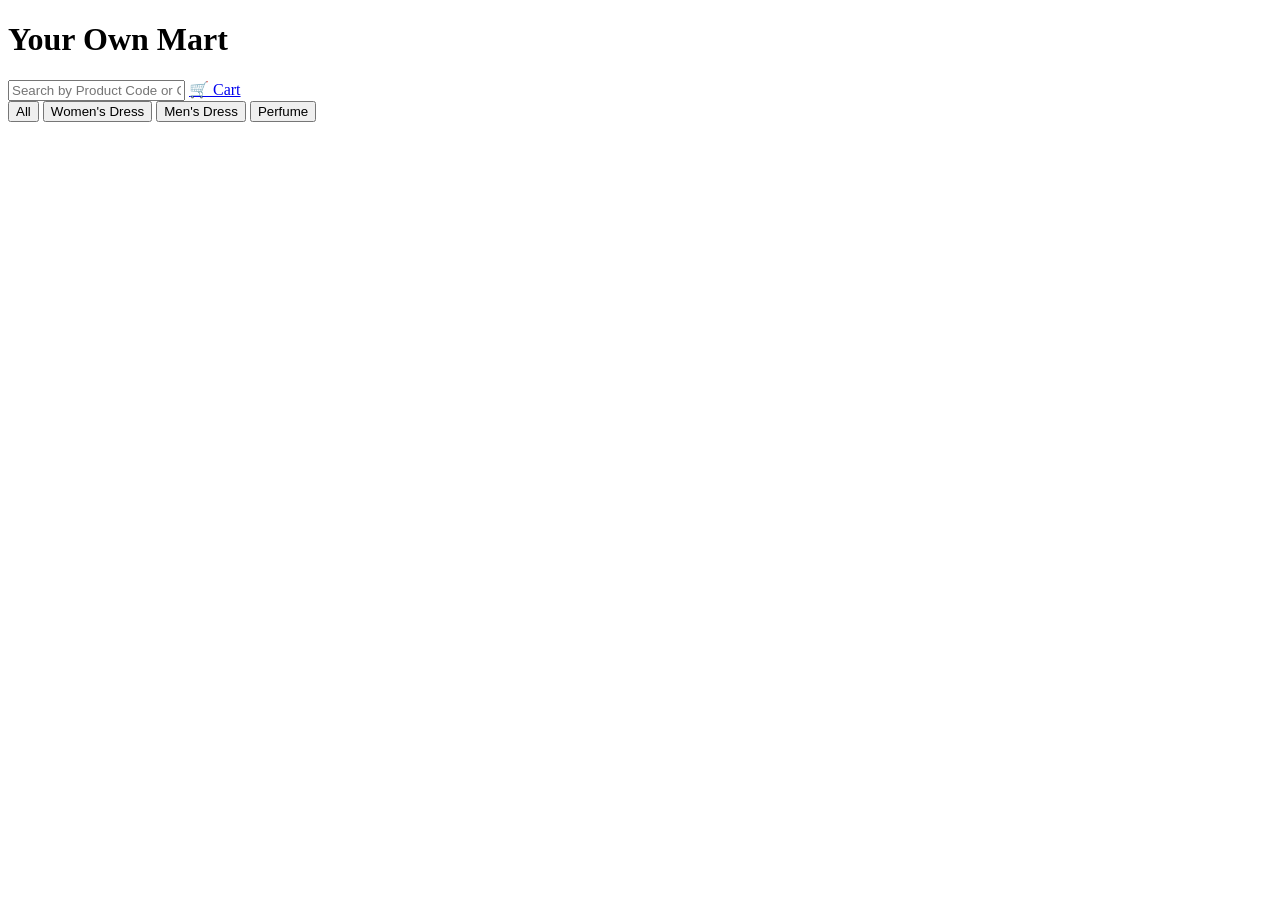
==== index.html @ 2d2d3174 "Add initial HTML structure for Your Own Mart" ====
<!DOCTYPE html>
<html lang="en">
<head>

<meta charset="UTF-8">
<meta name="viewport" content="width=device-width, initial-scale=1.0">

<title>Your Own Mart</title>

<link rel="stylesheet" href="style.css">

</head>

<body>

<header>

<h1>Your Own Mart</h1>

<input
type="text"
id="search"
placeholder="Search by Product Code or Category..."
onkeyup="searchProduct()">

<a href="cart.html" class="cart-btn">🛒 Cart</a>

</header>

<div class="categories">

<button onclick="filterCategory('all')">All</button>

<button onclick="filterCategory('women dress')">Women's Dress</button>

<button onclick="filterCategory('men dress')">Men's Dress</button>

<button onclick="filterCategory('perfume')">Perfume</button>

</div>

<div id="productList" class="products">

</div>

<script src="script.js"></script>

</body>
</html>
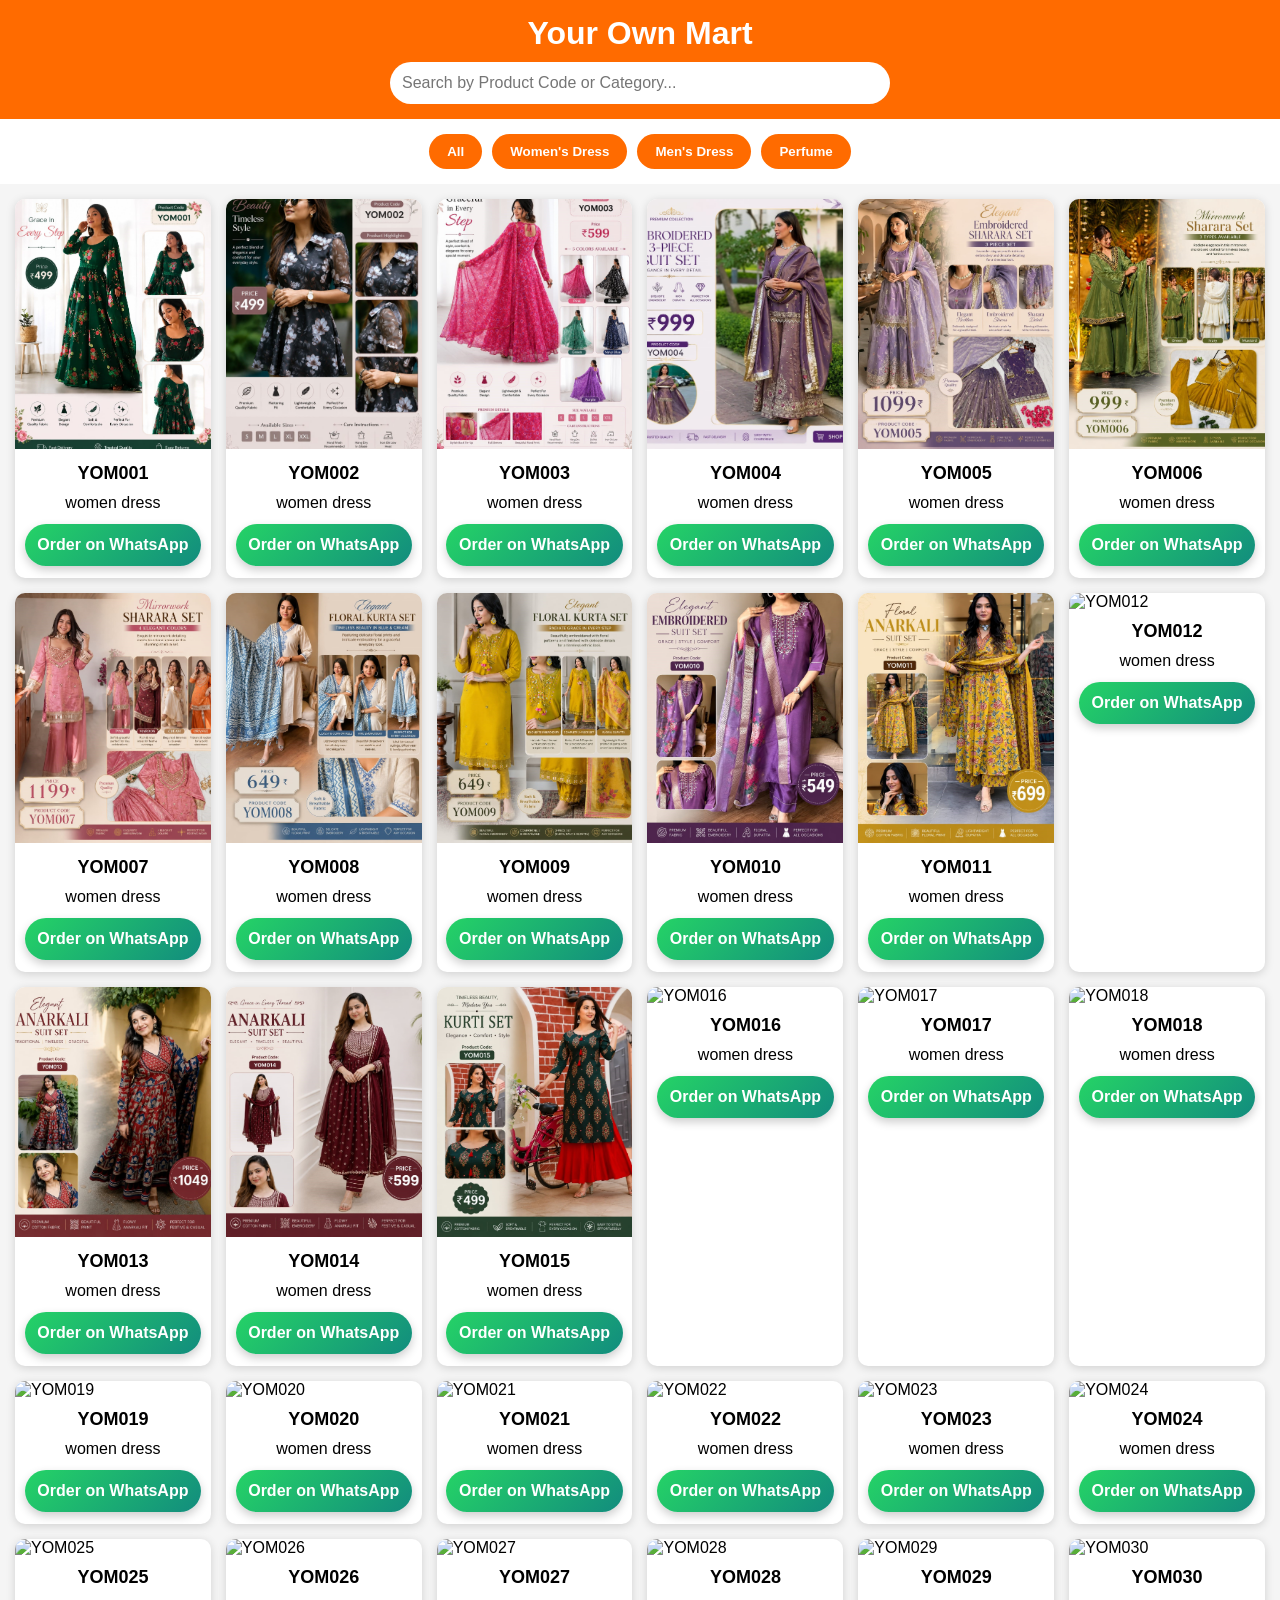
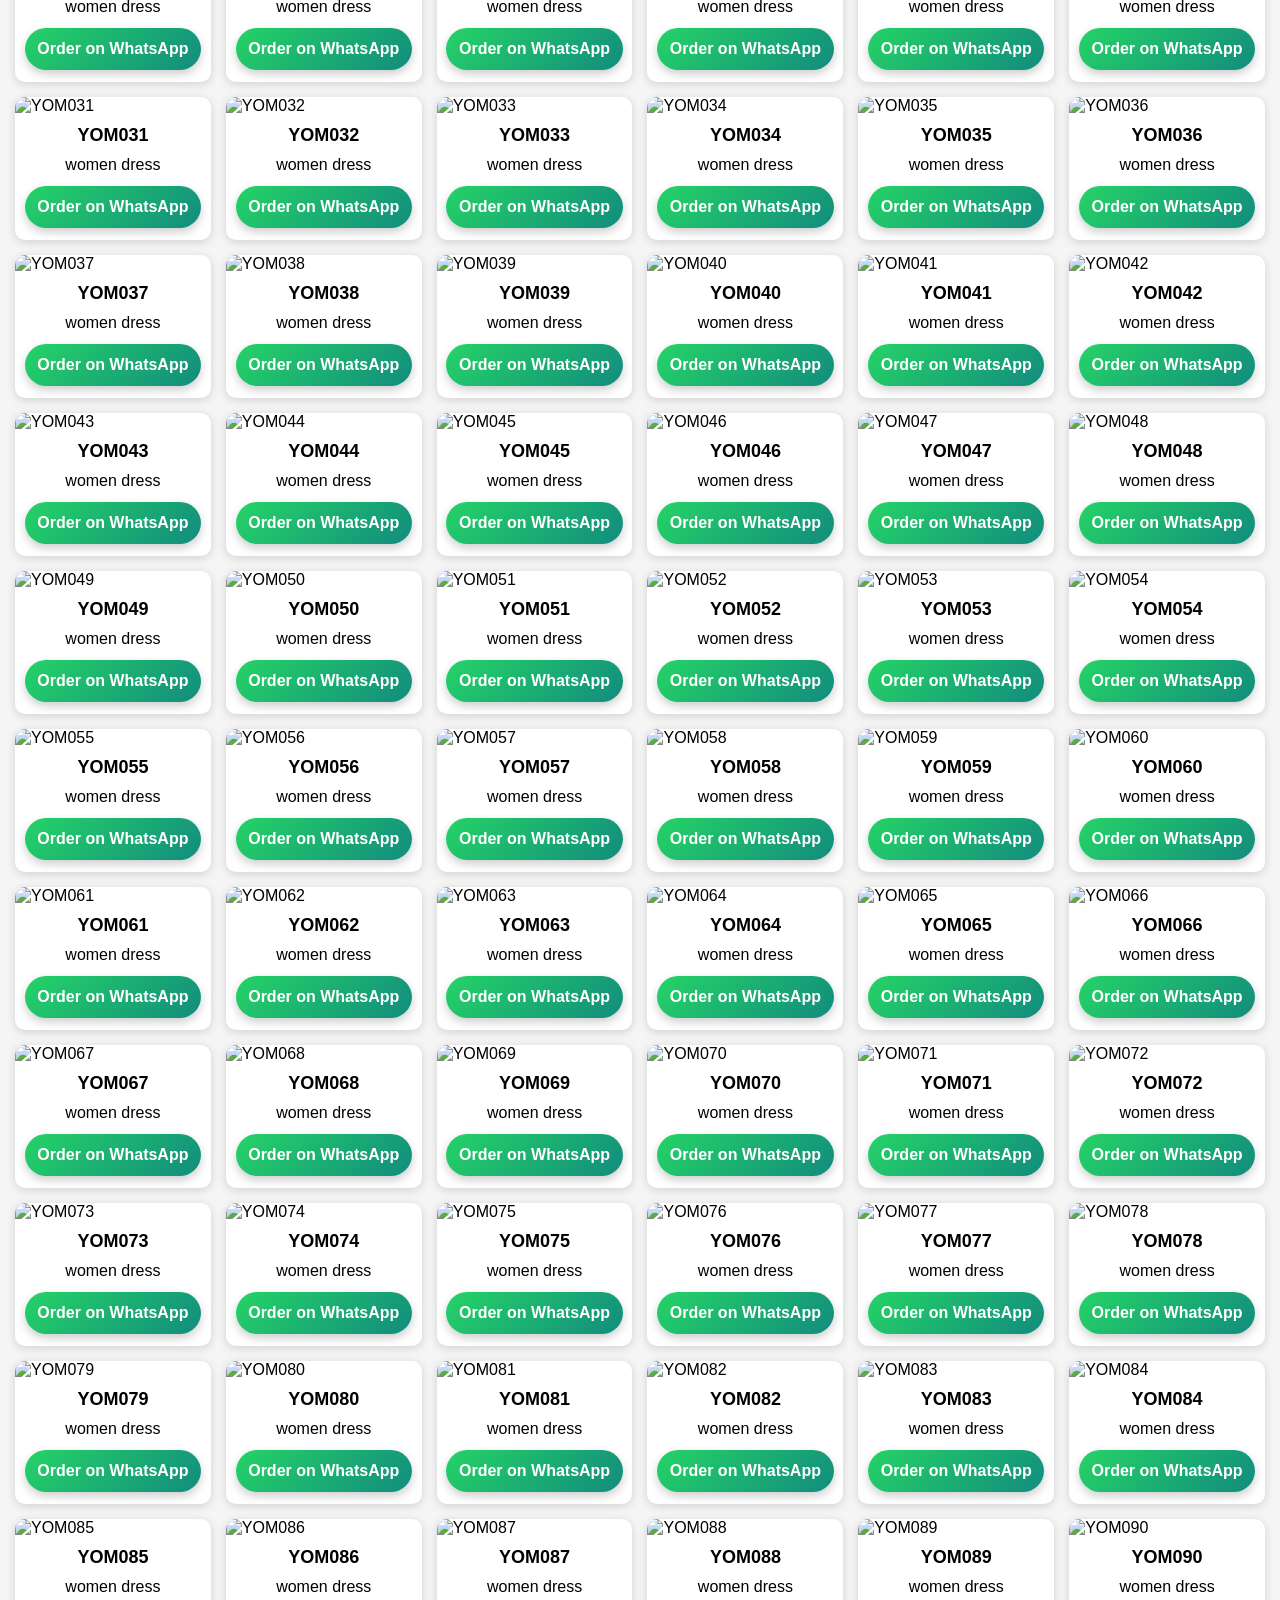
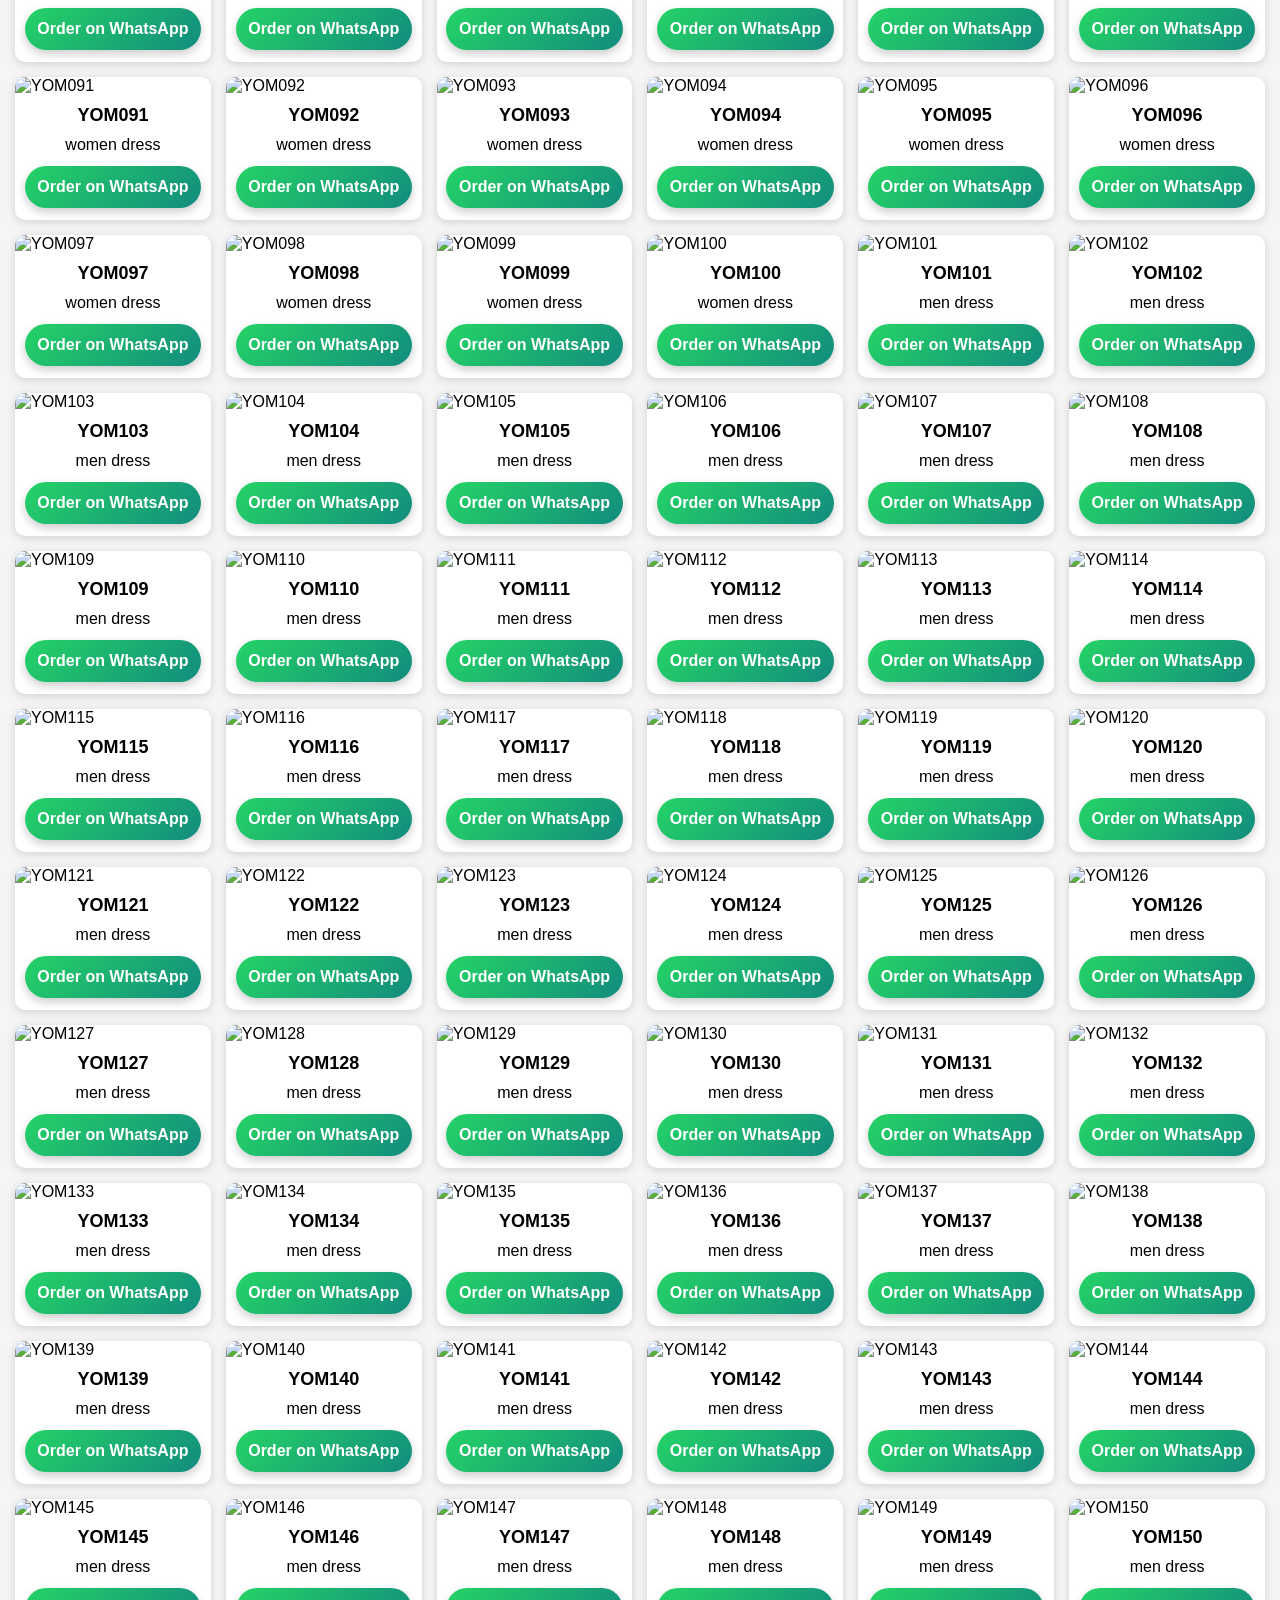
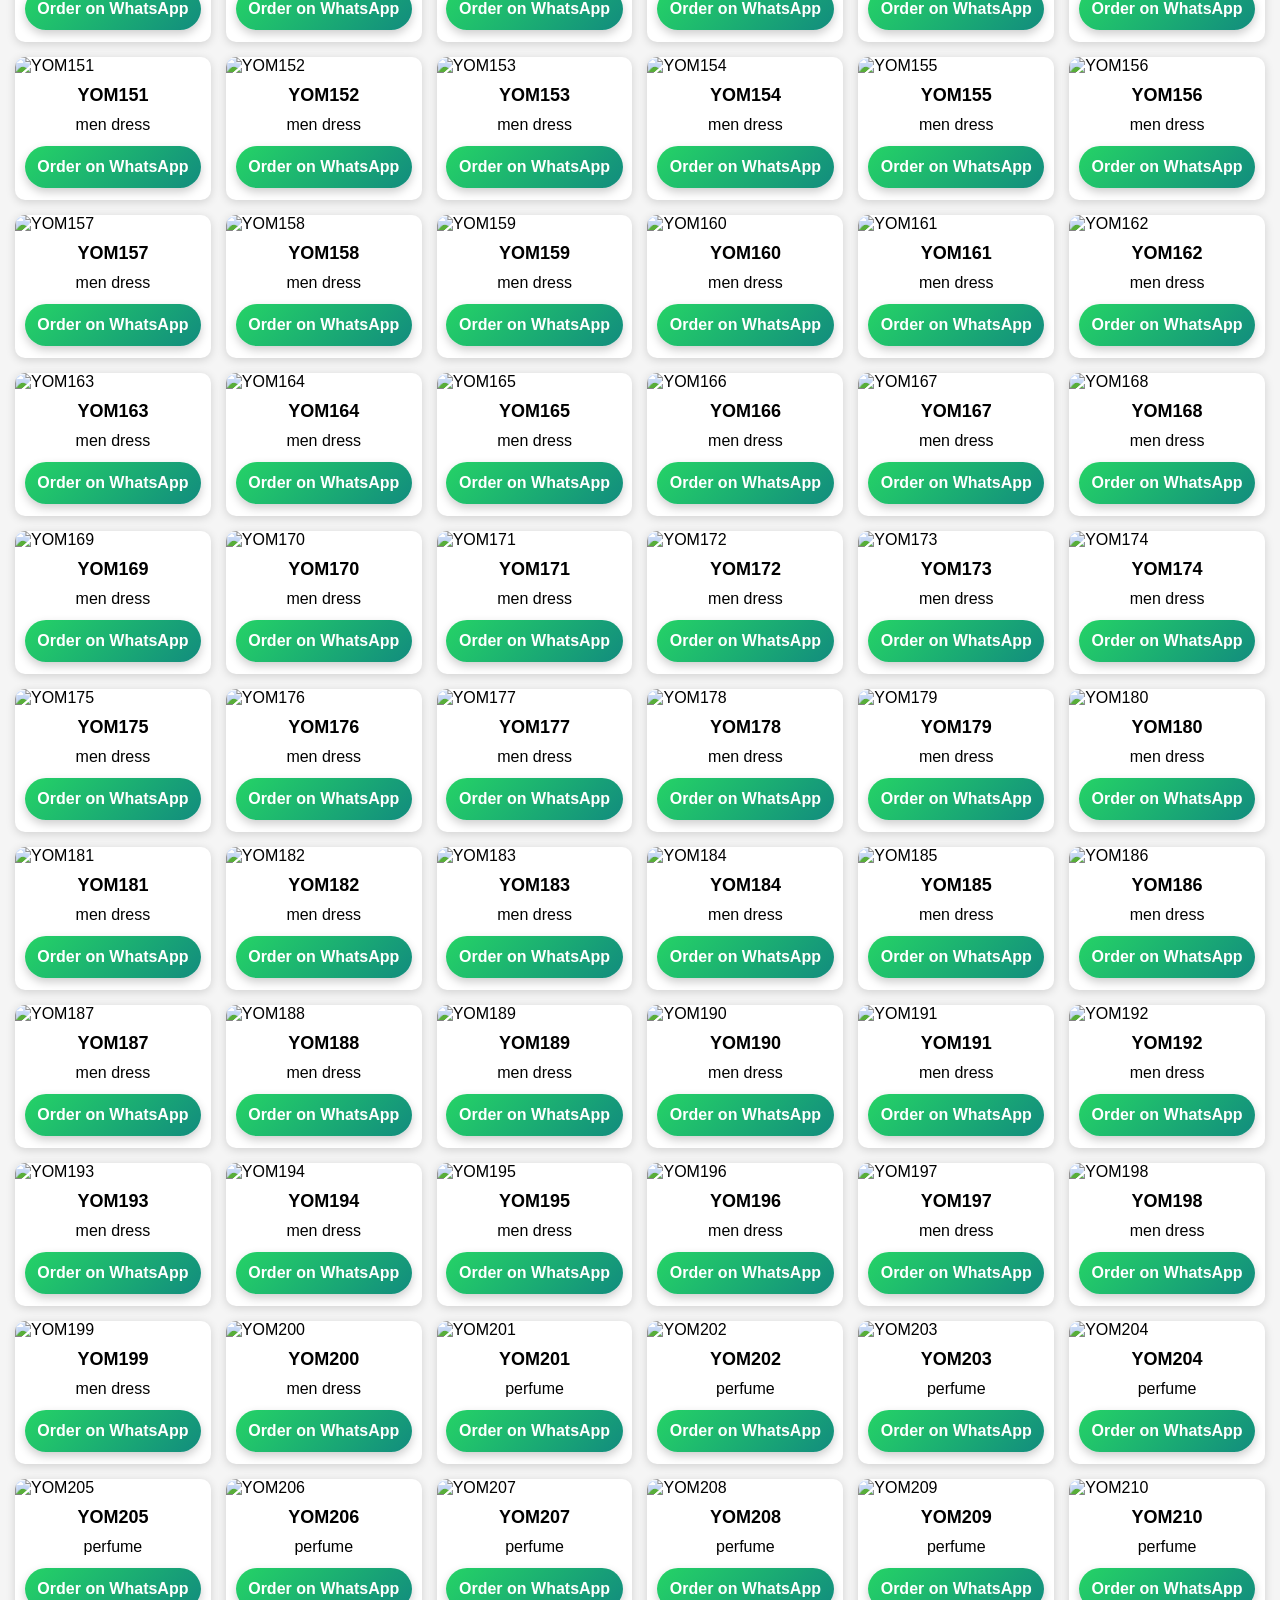
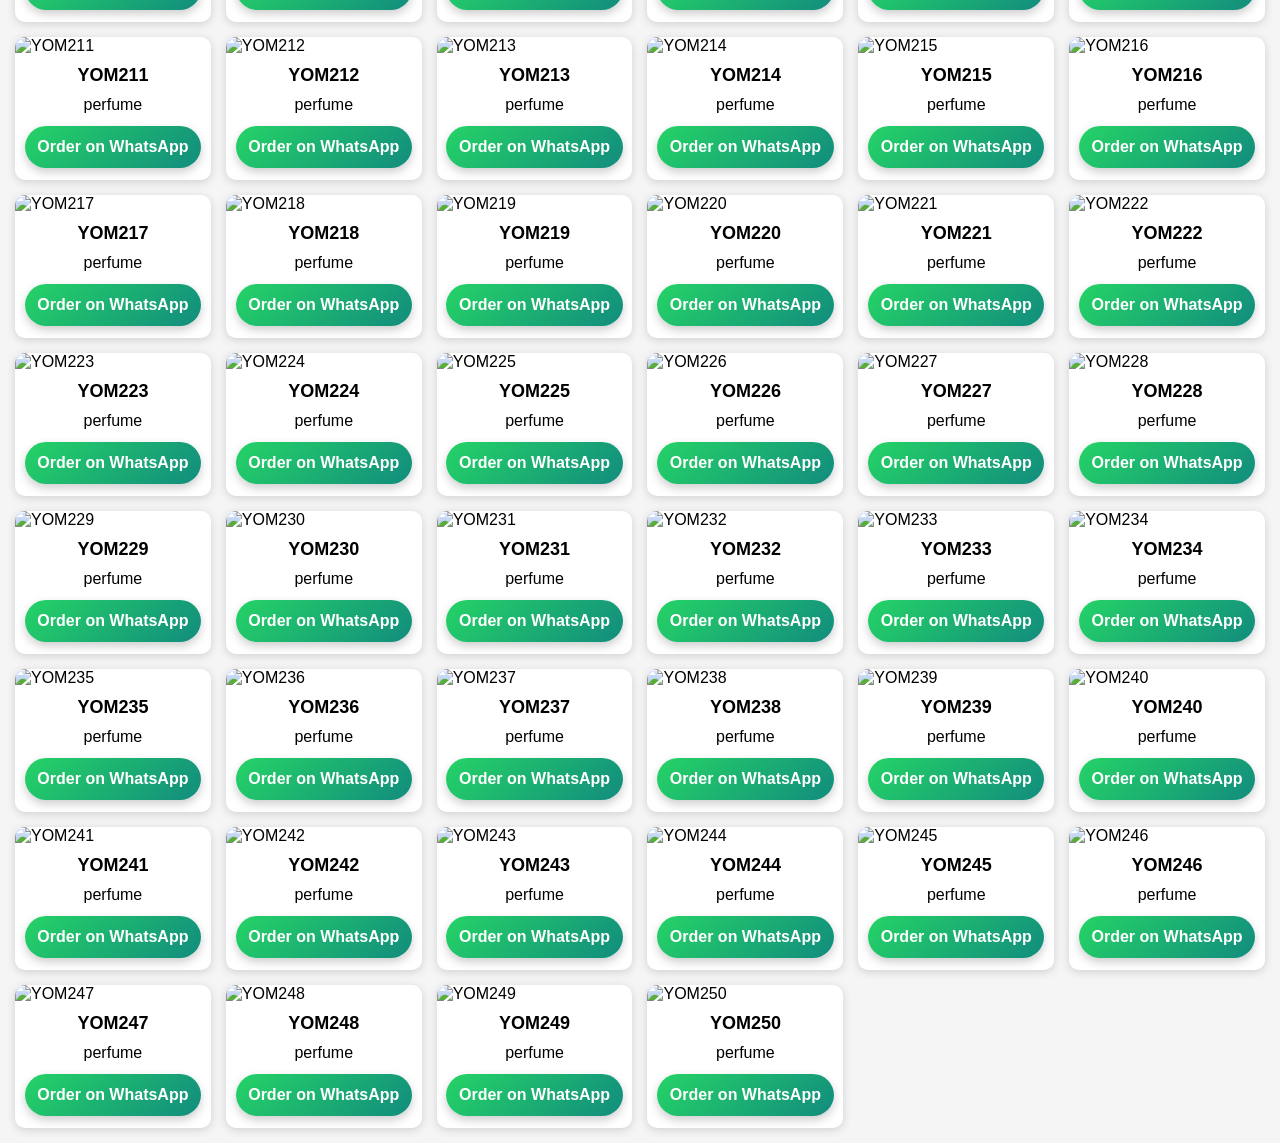
==== commit aed3bee7: "Remove cart link from header in index.html" ====
--- a/index.html
+++ b/index.html
@@ -23,7 +23,6 @@
 placeholder="Search by Product Code or Category..."
 onkeyup="searchProduct()">
 
-<a href="cart.html" class="cart-btn">🛒 Cart</a>
 
 </header>
 
--- a/style.css
+++ b/style.css
@@ -0,0 +1,121 @@
+*{
+margin:0;
+padding:0;
+box-sizing:border-box;
+font-family:Arial,sans-serif;
+}
+
+body{
+background:#f5f5f5;
+}
+
+header{
+background:#ff6b00;
+padding:15px;
+text-align:center;
+position:sticky;
+top:0;
+z-index:1000;
+}
+
+header h1{
+color:#fff;
+margin-bottom:10px;
+}
+
+header input{
+width:90%;
+max-width:500px;
+padding:12px;
+border:none;
+border-radius:30px;
+font-size:16px;
+outline:none;
+}
+
+.card button{
+width:90%;
+display:flex;
+align-items:center;
+justify-content:center;
+gap:8px;
+margin:12px auto;
+padding:12px;
+background:linear-gradient(135deg,#25D366,#128C7E);
+color:#fff;
+border:none;
+border-radius:30px;
+font-size:16px;
+font-weight:bold;
+cursor:pointer;
+transition:.3s;
+box-shadow:0 4px 10px rgba(0,0,0,.2);
+}
+
+.card button:hover{
+transform:scale(1.05);
+box-shadow:0 6px 15px rgba(0,0,0,.3);
+}
+
+.card button:active{
+transform:scale(.97);
+}
+.categories{
+display:flex;
+justify-content:center;
+flex-wrap:wrap;
+gap:10px;
+padding:15px;
+background:#fff;
+}
+
+.categories button{
+padding:10px 18px;
+border:none;
+border-radius:20px;
+background:#ff6b00;
+color:#fff;
+cursor:pointer;
+font-weight:bold;
+transition:.3s;
+}
+
+.categories button:hover{
+background:#e65c00;
+}
+
+.products{
+display:grid;
+grid-template-columns:repeat(auto-fit,minmax(180px,1fr));
+gap:15px;
+padding:15px;
+}
+
+.card{
+background:#fff;
+border-radius:10px;
+overflow:hidden;
+box-shadow:0 2px 10px rgba(0,0,0,.15);
+transition:.3s;
+cursor:pointer;
+}
+
+.card:hover{
+transform:translateY(-5px);
+}
+
+.card img{
+width:100%;
+height:250px;
+object-fit:cover;
+}
+
+.card h3{
+padding:10px;
+font-size:18px;
+text-align:center;
+}
+
+.card p{
+text-align:center;
+color:#
